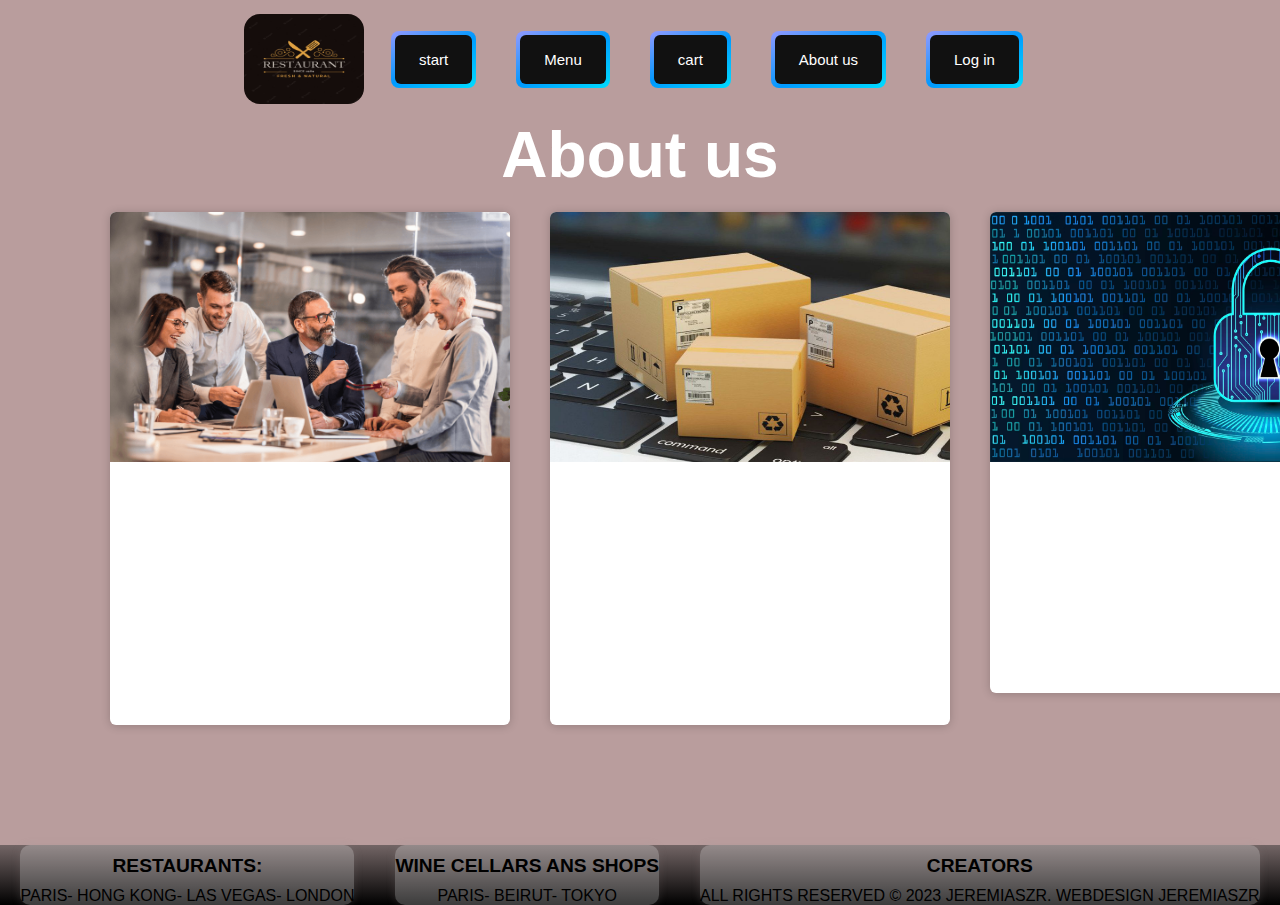
==== pages/About-us.html @ 189b48ea "arreglando" ====
<!DOCTYPE html>
<html lang="en">
<head>
    <meta charset="UTF-8">
    <meta http-equiv="X-UA-Compatible" content="IE=edge">
    <meta name="viewport" content="width=device-width, initial-scale=1.0">
    <title>About us</title>
    <link href="https://cdn.jsdelivr.net/npm/bootstrap@5.3.0-alpha3/dist/css/bootstrap.min.css" rel="stylesheet" integrity="sha384-KK94CHFLLe+nY2dmCWGMq91rCGa5gtU4mk92HdvYe+M/SXH301p5ILy+dN9+nJOZ" crossorigin="anonymous">
    <script src="https://cdn.jsdelivr.net/npm/bootstrap@5.3.0-alpha3/dist/js/bootstrap.bundle.min.js" integrity="sha384-ENjdO4Dr2bkBIFxQpeoTz1HIcje39Wm4jDKdf19U8gI4ddQ3GYNS7NTKfAdVQSZe" crossorigin="anonymous"></script>
    <link rel="stylesheet" href="../css/style.css">
    <linkrel="stylesheet" href="https://cdnjs.cloudflare.com/ajax/libs/animate.css/4.1.1/animate.min.css">
</head>
<body>
    <header>
        <nav class="header">
            <ul><img class="logoo"  src="../img/logop.avif" alt="Logo">
                <li><a href="../index.html"><button class="button"><span>start</span></button></a></li>
                <li><a href="menu.html"><button class="button"><span>Menu</span></button></a></li>
                <li><a href="cart.html"><button class="button"><span>cart</span></button></a></li>
                <li><a href="About us.html"><button class="button"><span>About us</span></button></a></li>
                <li><a href="log-in.html"><button class="button"><span>Log in</span></button></a></li>
            </ul>
        </nav>
    </header>
    <main class="main2">
        <h1>About us</h1>
        <div class="nosotros">
            <section class="container">
            <div class="row tarjetas">
                <section class="col-sm-12 col-md-6 col-lg-4" >
                    
                    <div class="card">
                        <figure>
                            <img src="../img/nosotross.png" width="400px" alt="us">
                        </figure>
                        <h3>Us </h3>
                        <div class="contenido1">
                            <p>Marvin is a luxury restaurant that requires attention to detail in every aspect. From the selection of high-quality ingredients to the presentation of the dish and customer service. Proper personnel management and menu planning are essential to its success.</p>
                        </div>
                    </div>
                </section>
                <section class="col-sm-12 col-md-6 col-lg-4">
                    <div class="card">
                        <figure>
                            <img src="../img/envios.jpg" width="400px" height="250px" alt="
                            shipping">
                        </figure>
                        <h3>Deliveries</h3>
                        <div class="contenido1">
                            <p>Marvin's food deliveries are made with high-quality packaging and proper transportation to maintain the freshness and presentation of the dish. Trained personnel provide professional, punctual, and exceptional customer service to ensure customer satisfaction.</p>
                        </div>
                    </div>
                </section>
                <section class="col-sm-12 col-md-6 col-lg-4">
                    <div class="card">
                        <figure>
                            <img src="../img/seguridad.webp" width="400px" height="250px" alt="segurity">
                        </figure>
                        <h3>Security</h3>
                        <div class="contenido1">
                            <p>"The security of Marvin's website is a priority. Encryption and authentication measures are used to protect customer data and online transactions. Constant updating and monitoring are performed to ensure website security and customer privacy.</p>
                        </div>
                    </div>
                </section>
            </div>
        </section>
        </div>
        
    </main>
    <footer class="footer">
        <div>
            <p class="RESTAURANTS"><strong>RESTAURANTS:</strong> </p>
            <p>PARIS- HONG KONG- LAS VEGAS- LONDON</p>
        </div>
        <div>
                <p class="RESTAURANTS"><strong>WINE CELLARS ANS SHOPS</strong> </p>
                <p>PARIS- BEIRUT- TOKYO</p>
            
        </div>
        <div>
            <p class="RESTAURANTS"><strong> CREATORS</strong></p>
            <p>ALL RIGHTS RESERVED © 2023 JEREMIASZR. WEBDESIGN JEREMIASZR</p>
        </div>
    </footer>
</body>
</html>
---- css/style.css ----
* {
  padding: 0;
  margin: 0;
  box-sizing: border-box;
  font-family: Arial, Helvetica, sans-serif;
}

body {
  background-color: #b99d9d;
  position: relative;
  padding-bottom: 10rem;
  color: #ffffff;
  background-image: url(../img/pexels-valeria-boltneva-1484516\ \(1\).jpg);
  background-repeat: no-repeat;
  background-size: cover;
}

h1 {
  font-size: 4rem;
}

.header {
  display: flex;
  flex-wrap: wrap;
  justify-content: center;
}
.header .logoo {
  margin: 7px;
  width: 120px;
  height: 90px;
  border-radius: 16px;
}
.header ul {
  margin: 7px;
  display: flex;
  flex-wrap: wrap;
  justify-content: space-around;
  align-items: center;
  list-style-type: none;
}
.header ul li {
  padding: 20px;
}
.header ul li a {
  text-decoration: none;
  color: #fff;
}
.header ul li a:hover {
  color: rgb(5, 13, 244);
}
.header button {
  border: 0;
  background-image: linear-gradient(150deg, #9599ff, #09f, #00DDFF);
  border-radius: 8px;
  color: #fff;
  display: flex;
  font-size: 18px;
  padding: 4px;
  cursor: pointer;
  transition: 0.3s;
}
.header button span {
  font-size: 15px;
  background-color: #111;
  padding: 16px 24px;
  border-radius: 6px;
  transition: 0.3s;
}
.header button span:hover {
  background: none;
}
.header button:active {
  transform: scale(0.9);
}

ul {
  margin: 7px;
  display: flex;
  flex-wrap: wrap;
  justify-content: space-around;
  align-items: center;
  list-style-type: none;
}
ul li {
  padding: 20px;
}
ul li a {
  text-decoration: none;
  color: #fff;
}
ul li a:hover {
  color: rgb(5, 13, 244);
}

button {
  border: 0;
  background-image: linear-gradient(150deg, #9599ff, #09f, #00DDFF);
  border-radius: 8px;
  color: #fff;
  display: flex;
  font-size: 18px;
  padding: 4px;
  cursor: pointer;
  transition: 0.3s;
}
button span {
  font-size: 15px;
  background-color: #111;
  padding: 16px 24px;
  border-radius: 6px;
  transition: 0.3s;
}
button span:hover {
  background: none;
}
button:active {
  transform: scale(0.9);
}

h1 {
  text-align: center;
}

.contenido_principal1 {
  display: flex;
  justify-content: center;
  justify-content: space-around;
}
.contenido_principal1 .conte1 {
  display: flex;
  flex-direction: column;
  margin-top: 40px;
  align-items: center;
  box-shadow: 0px 1px 10px rgba(0, 0, 0, 0.2);
  transition: all 400ms ease;
  margin-bottom: 100px;
}
.contenido_principal1 .conte1 figure {
  position: relative;
  overflow: hidden;
  cursor: pointer;
  border-radius: 10px;
}
.contenido_principal1 .conte1 figure img {
  transition: all 500ms ease-out;
}
.contenido_principal1 .conte1 figure .capa {
  position: absolute;
  top: 0;
  width: 100%;
  height: 100%;
  background-color: rgba(14, 21, 22, 0.5);
  transition: all 500ms ease-out;
  opacity: 0;
  visibility: hidden;
  text-align: center;
}
.contenido_principal1 .conte1 figure .capa .h2 {
  color: #fff;
  transition: all 500ms ease-out;
  margin-bottom: 120px;
  margin-top: 30px;
}
.contenido_principal1 .conte1 figure .capa p {
  color: #fff;
  font-size: 15px;
  line-height: 1.5;
  max-width: 220px;
  margin: auto;
}
.contenido_principal1 .conte1 figure:hover > .capa {
  opacity: 1;
  visibility: visible;
}
.contenido_principal1 .conte1 figure:hover > .capa h3 {
  margin-top: 70px;
  margin-bottom: 15px;
}
.contenido_principal1 .conte1 .fotos {
  width: 670px;
  height: 350px;
  border-radius: 10px;
}
.contenido_principal1 .conte_titulo {
  margin-top: 40px;
  font-size: 13px;
}
.contenido_principal1 .conte_titulo div p {
  text-align: center;
}
.contenido_principal1 .conte_titulo .titu2 {
  font-size: 2.5rem;
  margin-bottom: 150px;
  text-align: center;
}
.contenido_principal1 .reserva {
  display: flex;
  justify-content: center;
}

.margin {
  margin-top: 40px;
}
.margin .modoft {
  display: flex;
  align-items: center;
}
.margin .modoft img {
  border-radius: 14px;
}
.margin .titulos {
  color: #fff;
}
.margin .modo {
  margin: 10px;
  display: flex;
  justify-content: space-around;
  background-color: #fff;
  border-radius: 6px;
  cursor: default;
}
.margin .modo .menumodo {
  line-height: 20px;
}
.margin .bajo {
  margin-bottom: 50px;
}

.titulos {
  color: rgb(255, 255, 255);
}
.titulos:hover {
  transform: skew(5deg, 5deg);
}

.modoft1 {
  margin-top: 0;
}

.modo {
  margin: 30px;
  display: flex;
  justify-content: space-around;
  background-color: #fff;
  border-radius: 6px;
  cursor: default;
  color: black;
}
.modo .menumodo {
  line-height: 20px;
}
.modo .menumodo .elemento {
  transition: all 400ms ease;
}
.modo .menumodo .elemento:hover {
  transform: translatey(5%);
  background-color: rgba(80, 99, 185, 0.7450980392);
  border: 8px;
}

.flex {
  display: flex;
  justify-content: space-around;
}
.flex .flex2 {
  display: flex;
}

.nosotros {
  width: 100%;
  display: flex;
  align-items: center;
  justify-content: center;
  font-family: sans-serif;
}
.nosotros .tarjetas {
  display: flex;
  max-width: 1100px;
}
.nosotros .tarjetas .card {
  margin: 20px;
  border-radius: 6px;
  overflow: hidden;
  background: #fff;
  box-shadow: 0px 1px 10px rgba(0, 0, 0, 0.2);
  transition: all 400ms ease;
}
.nosotros .tarjetas .card:hover {
  box-shadow: 5px 5px 20px rgba(0, 0, 0, 0.6);
  transform: translatey(-5%);
}
.nosotros .tarjetas .card .contenido1 {
  display: flex;
  flex-wrap: wrap;
  padding: 15px;
  text-align: center;
}
.nosotros .tarjetas .card .contenido1 p {
  line-height: 2;
  text-align: center;
}

h3 {
  text-align: center;
  margin-bottom: 15px;
}

.boton-1 {
  display: flex;
  margin-top: 40px;
  justify-content: center;
}
.boton-1 .carac-bt {
  margin-left: 40px;
  text-decoration: none;
  background-color: #e1ad12;
  color: rgb(15, 15, 15);
  padding: 10px 20px;
  border-radius: 20px;
  transition: all 0.3s ease;
}
.boton-1 .carac-bt:hover {
  background-color: #ffc000;
  color: black;
  box-shadow: 0 0 5px #ffc000, 0 0 5px #ffc000, 0 0 5px #ffc000, 0 0 5px #ffc000;
}

footer {
  display: flex;
  position: absolute;
  bottom: 0;
  width: 100%;
  justify-content: space-around;
  background: linear-gradient(rgba(65, 62, 62, 0.589), black);
}
footer div {
  color: black;
  background: rgba(255, 255, 255, 0.2392156863);
  border-radius: 10px;
  box-shadow: 0px 1px 10px rgba(155, 143, 143, 0.2);
  transition: all 400ms ease;
}
footer div p {
  margin-top: 10px;
  text-align: center;
}
footer div .RESTAURANTS {
  font-size: 1.2rem;
}
footer div:hover {
  box-shadow: 5px 5px 20px rgba(247, 239, 239, 0.6);
  transform: translatey(-5%);
}

@media screen and (max-width: 750px) {
  body {
    width: 100%;
  }
  .main {
    background-image: url(../img/pared_vuelta.png);
    background-size: cover;
  }
  .main2 {
    background-image: url(../img/media.jpg);
  }
  ul {
    display: flex;
    flex-wrap: wrap;
  }
  ul li {
    padding: 5px;
  }
  button {
    border-radius: 4px;
    font-size: 6px;
    padding: 2px;
  }
  button span {
    padding: 5px 10px;
    border-radius: 3px;
  }
  .header {
    font-size: 75%;
  }
  .header .logoo {
    width: 50px;
    height: 30px;
  }
  h1 {
    font-size: 2rem;
  }
  .contenido_principal1 {
    display: flex;
    flex-direction: column;
  }
  .contenido_principal1 .conte1 {
    margin-bottom: 10px;
  }
  .contenido_principal1 .conte1 .fotos {
    width: 325px;
    height: 200px;
  }
  .contenido_principal1 .conte_titulo {
    display: flex;
    flex-direction: column;
    font-size: 70%;
    justify-content: none;
    background: linear-gradient(rgba(0, 0, 0, 0.24), rgba(0, 0, 0, 0.63));
  }
  .contenido_principal1 .conte_titulo .titu2 {
    margin-top: 20px;
    text-align: center;
    font-size: 0.7rem;
    margin-bottom: 20px;
  }
  .boton-1 {
    align-items: center;
    margin-top: 15px;
    margin-bottom: 10px;
    justify-content: space-around;
  }
  .boton-1 .carac-bt {
    margin-left: 0px;
  }
  /*Footer*/
  footer div P {
    font-size: 10px;
    line-height: 10px;
  }
  footer div .RESTAURANTS {
    font-size: 0.7rem;
  }
  /*MENU*/
  h2 {
    text-align: center;
  }
  .modoft img {
    padding-left: 60px;
  }
}/*# sourceMappingURL=style.css.map */
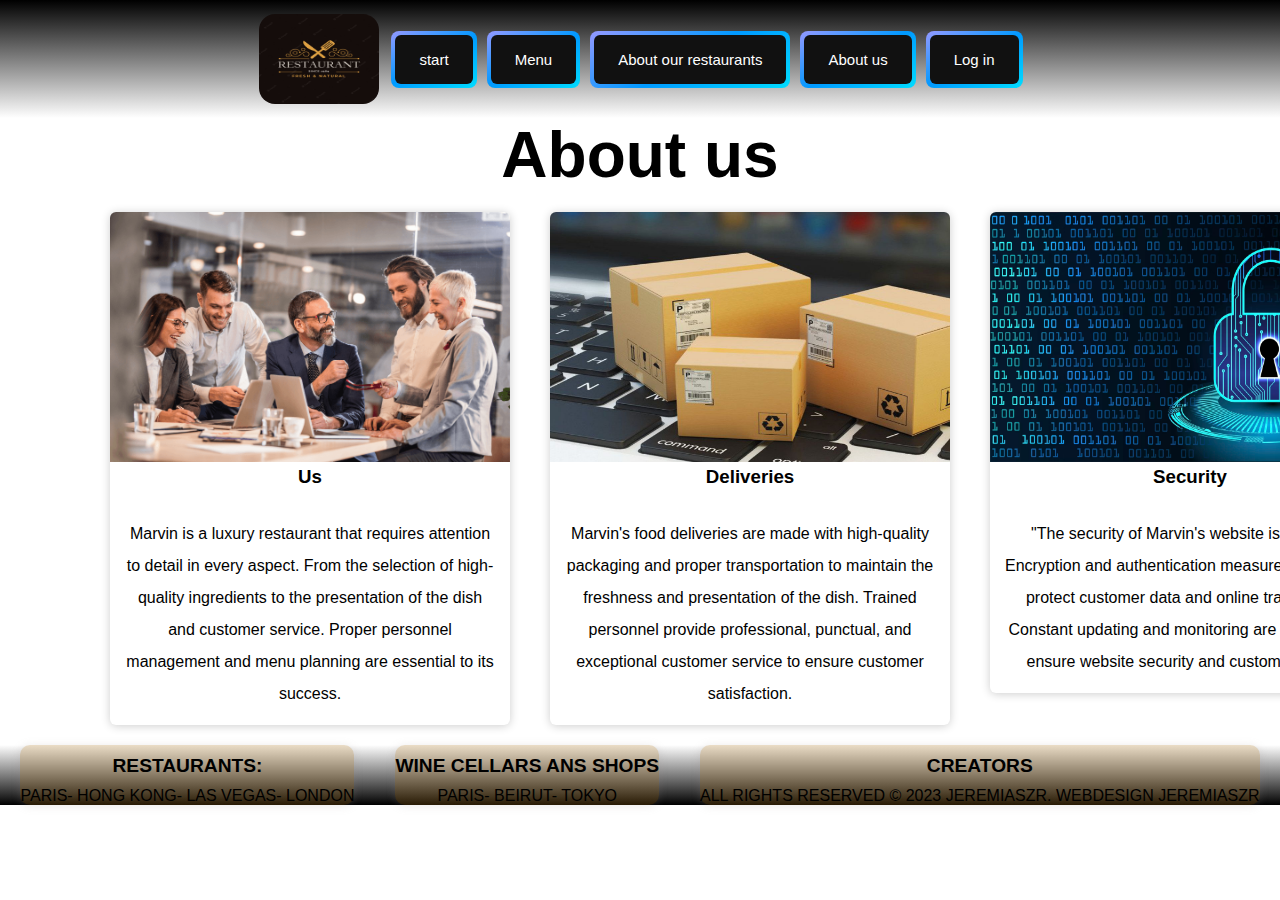
==== commit 5d234551: "terminando los demas restaurantes" ====
--- a/pages/About-us.html
+++ b/pages/About-us.html
@@ -5,10 +5,13 @@
     <meta http-equiv="X-UA-Compatible" content="IE=edge">
     <meta name="viewport" content="width=device-width, initial-scale=1.0">
     <title>About us</title>
+    <link rel="icon" href="../img/icon.ico">
     <link href="https://cdn.jsdelivr.net/npm/bootstrap@5.3.0-alpha3/dist/css/bootstrap.min.css" rel="stylesheet" integrity="sha384-KK94CHFLLe+nY2dmCWGMq91rCGa5gtU4mk92HdvYe+M/SXH301p5ILy+dN9+nJOZ" crossorigin="anonymous">
     <script src="https://cdn.jsdelivr.net/npm/bootstrap@5.3.0-alpha3/dist/js/bootstrap.bundle.min.js" integrity="sha384-ENjdO4Dr2bkBIFxQpeoTz1HIcje39Wm4jDKdf19U8gI4ddQ3GYNS7NTKfAdVQSZe" crossorigin="anonymous"></script>
     <link rel="stylesheet" href="../css/style.css">
     <linkrel="stylesheet" href="https://cdnjs.cloudflare.com/ajax/libs/animate.css/4.1.1/animate.min.css">
+    <meta name="description" content="We are a restaurant with the best safety and hygiene practices, and we have experienced workers in the food industry to meet all your needs.">
+    <meta name="keywords" content="restaurant, foot , eat, beautiful, luxury, dinner, lunch, luxury food, menu, Delivery ">
 </head>
 <body>
     <header>
@@ -16,8 +19,8 @@
             <ul><img class="logoo"  src="../img/logop.avif" alt="Logo">
                 <li><a href="../index.html"><button class="button"><span>start</span></button></a></li>
                 <li><a href="menu.html"><button class="button"><span>Menu</span></button></a></li>
-                <li><a href="cart.html"><button class="button"><span>cart</span></button></a></li>
-                <li><a href="About us.html"><button class="button"><span>About us</span></button></a></li>
+                <li><a href="mundo.html"><button class="button"><span>About our restaurants</span></button></a></li>
+                <li><a href="About-us.html"><button class="button"><span>About us</span></button></a></li>
                 <li><a href="log-in.html"><button class="button"><span>Log in</span></button></a></li>
             </ul>
         </nav>
--- a/css/style.css
+++ b/css/style.css
@@ -1,3 +1,4 @@
+@charset "UTF-8";
 * {
   padding: 0;
   margin: 0;
@@ -7,12 +8,8 @@
 
 body {
   background-color: #b99d9d;
-  position: relative;
-  padding-bottom: 10rem;
-  color: #ffffff;
-  background-image: url(../img/pexels-valeria-boltneva-1484516\ \(1\).jpg);
-  background-repeat: no-repeat;
-  background-size: cover;
+  color: black;
+  background-color: #ffffff;
 }
 
 h1 {
@@ -21,8 +18,10 @@
 
 .header {
   display: flex;
+  justify-content: center;
+  background: linear-gradient(black, rgb(255, 255, 255));
   flex-wrap: wrap;
-  justify-content: center;
+  /*color azul lindo 0A4D68*/
 }
 .header .logoo {
   margin: 7px;
@@ -33,13 +32,13 @@
 .header ul {
   margin: 7px;
   display: flex;
+  padding: 0;
   flex-wrap: wrap;
-  justify-content: space-around;
   align-items: center;
   list-style-type: none;
 }
 .header ul li {
-  padding: 20px;
+  padding: 5px;
 }
 .header ul li a {
   text-decoration: none;
@@ -82,7 +81,7 @@
   list-style-type: none;
 }
 ul li {
-  padding: 20px;
+  padding: 5px;
 }
 ul li a {
   text-decoration: none;
@@ -121,6 +120,10 @@
   text-align: center;
 }
 
+.one {
+  background: linear-gradient(white, rgba(83, 144, 160, 0.712), white);
+}
+
 .contenido_principal1 {
   display: flex;
   justify-content: center;
@@ -133,7 +136,7 @@
   align-items: center;
   box-shadow: 0px 1px 10px rgba(0, 0, 0, 0.2);
   transition: all 400ms ease;
-  margin-bottom: 100px;
+  margin-bottom: 50px;
 }
 .contenido_principal1 .conte1 figure {
   position: relative;
@@ -158,8 +161,8 @@
 .contenido_principal1 .conte1 figure .capa .h2 {
   color: #fff;
   transition: all 500ms ease-out;
-  margin-bottom: 120px;
-  margin-top: 30px;
+  margin-bottom: 20px;
+  margin-top: 10px;
 }
 .contenido_principal1 .conte1 figure .capa p {
   color: #fff;
@@ -183,7 +186,6 @@
 }
 .contenido_principal1 .conte_titulo {
   margin-top: 40px;
-  font-size: 13px;
 }
 .contenido_principal1 .conte_titulo div p {
   text-align: center;
@@ -193,77 +195,188 @@
   margin-bottom: 150px;
   text-align: center;
 }
-.contenido_principal1 .reserva {
-  display: flex;
-  justify-content: center;
-}
-
-.margin {
-  margin-top: 40px;
-}
-.margin .modoft {
-  display: flex;
+
+h2 {
+  text-align: center;
+  margin-bottom: 50px;
+}
+
+.contenidosegundo {
+  display: flex;
+  justify-content: center;
+  color: black;
+}
+.contenidosegundo:nth-child(1) div {
+  text-align: center;
+  margin-right: 50px;
+  margin-left: 50px;
+  box-shadow: 0px 1px 10px rgba(0, 0, 0, 0.2);
+  border-top-right-radius: 10px;
+  border-top-left-radius: 10px;
+}
+.contenidosegundo:nth-child(1) div h3 {
+  background-color: rgba(83, 144, 160, 0.712);
+  border-top-right-radius: 10px;
+  border-top-left-radius: 10px;
+}
+
+.contenidosegundo {
+  display: flex;
+  justify-content: center;
+  color: black;
+}
+.contenidosegundo:nth-child(2) div {
+  text-align: center;
+  margin-right: 50px;
+  margin-left: 50px;
+  box-shadow: 0px 1px 10px rgba(0, 0, 0, 0.2);
+  border-top-right-radius: 10px;
+  border-top-left-radius: 10px;
+}
+.contenidosegundo:nth-child(2) div h3 {
+  background-color: rgba(83, 144, 160, 0.712);
+  border-top-right-radius: 10px;
+  border-top-left-radius: 10px;
+}
+
+.contenidosegundo {
+  display: flex;
+  justify-content: center;
+  color: black;
+}
+.contenidosegundo:nth-child(3) div {
+  text-align: center;
+  margin-right: 50px;
+  margin-left: 50px;
+  box-shadow: 0px 1px 10px rgba(0, 0, 0, 0.2);
+  border-top-right-radius: 10px;
+  border-top-left-radius: 10px;
+}
+.contenidosegundo:nth-child(3) div h3 {
+  background-color: rgba(83, 144, 160, 0.712);
+  border-top-right-radius: 10px;
+  border-top-left-radius: 10px;
+}
+
+.contenidosegundo {
+  display: flex;
+  justify-content: center;
+  color: black;
+}
+.contenidosegundo:nth-child(4) div {
+  text-align: center;
+  margin-right: 50px;
+  margin-left: 50px;
+  box-shadow: 0px 1px 10px rgba(0, 0, 0, 0.2);
+  border-top-right-radius: 10px;
+  border-top-left-radius: 10px;
+}
+.contenidosegundo:nth-child(4) div h3 {
+  background-color: rgba(83, 144, 160, 0.712);
+  border-top-right-radius: 10px;
+  border-top-left-radius: 10px;
+}
+
+.contenidosegundo {
+  display: flex;
+  justify-content: center;
+  color: black;
+}
+.contenidosegundo:nth-child(5) div {
+  text-align: center;
+  margin-right: 50px;
+  margin-left: 50px;
+  box-shadow: 0px 1px 10px rgba(0, 0, 0, 0.2);
+  border-top-right-radius: 10px;
+  border-top-left-radius: 10px;
+}
+.contenidosegundo:nth-child(5) div h3 {
+  background-color: rgba(83, 144, 160, 0.712);
+  border-top-right-radius: 10px;
+  border-top-left-radius: 10px;
+}
+
+.antes, .ahora {
+  display: flex;
+  flex-direction: row;
+  justify-content: center;
+  margin-top: 80px;
+  margin: 80px 50px 50px 50px;
+  box-shadow: 0px 1px 10px rgba(0, 0, 0, 0.2);
   align-items: center;
-}
-.margin .modoft img {
-  border-radius: 14px;
-}
-.margin .titulos {
-  color: #fff;
-}
-.margin .modo {
-  margin: 10px;
-  display: flex;
+  text-align: center;
+  color: #b97425;
+  background-color: rgba(250, 235, 215, 0.692);
+}
+.antes div h3, .ahora div h3 {
+  color: black;
+  margin-bottom: 30px;
+}
+.antes .antesft, .ahora .antesft {
+  margin-right: 100px;
+  border-radius: 10px;
+}
+
+.ahora .despuesft {
+  margin-left: 100px;
+  border-radius: 10px;
+}
+
+.history {
+  margin-top: 50px;
+}
+
+.titucomi {
+  text-align: center;
+  margin: 50px;
+}
+
+.entrad {
+  display: flex;
+  flex-wrap: wrap;
+  flex-direction: row;
   justify-content: space-around;
+}
+.entrad .tarjetacomi {
   background-color: #fff;
-  border-radius: 6px;
-  cursor: default;
-}
-.margin .modo .menumodo {
-  line-height: 20px;
-}
-.margin .bajo {
-  margin-bottom: 50px;
-}
-
-.titulos {
-  color: rgb(255, 255, 255);
-}
-.titulos:hover {
-  transform: skew(5deg, 5deg);
-}
-
-.modoft1 {
-  margin-top: 0;
-}
-
-.modo {
-  margin: 30px;
+  color: #000000;
+  display: flex;
+  flex-direction: column;
+  border-radius: 10px;
+  box-shadow: 0px 1px 10px rgba(155, 143, 143, 0.2);
+}
+.entrad .tarjetacomi img {
+  border-radius: 10px;
+}
+.entrad .tarjetacomi .nombre_precio, .entrad .tarjetacomi .precio_comprar {
   display: flex;
   justify-content: space-around;
-  background-color: #fff;
-  border-radius: 6px;
-  cursor: default;
-  color: black;
-}
-.modo .menumodo {
-  line-height: 20px;
-}
-.modo .menumodo .elemento {
-  transition: all 400ms ease;
-}
-.modo .menumodo .elemento:hover {
-  transform: translatey(5%);
-  background-color: rgba(80, 99, 185, 0.7450980392);
-  border: 8px;
-}
-
-.flex {
-  display: flex;
+  flex-wrap: wrap;
+  flex-direction: row;
   justify-content: space-around;
-}
-.flex .flex2 {
-  display: flex;
+  align-items: center;
+}
+.entrad .tarjetacomi .nombre_precio p, .entrad .tarjetacomi .precio_comprar p {
+  font-size: 15px;
+}
+.entrad .altoft {
+  height: 280px;
+  width: 420px;
+}
+
+.fin {
+  margin-bottom: 80px;
+}
+
+.botonbuy {
+  margin-top: 20px;
+  margin-bottom: 20px;
+  color: rgb(0, 0, 0);
+  background: rgba(192, 110, 33, 0.815);
+  padding: 6px;
+  border-radius: 10px;
+  font-size: 20px;
+  font-family: "Trebuchet MS", "Lucida Sans Unicode", "Lucida Grande", "Lucida Sans", Arial, sans-serif;
 }
 
 .nosotros {
@@ -305,10 +418,75 @@
   margin-bottom: 15px;
 }
 
+.paris {
+  display: flex;
+  justify-content: space-around;
+}
+
+.ini {
+  margin: 0;
+  padding: 0;
+  box-sizing: border-box;
+  font-family: Arial, Helvetica, sans-serif;
+}
+.ini .form {
+  width: 400px;
+  height: 340px;
+  background-color: #4e4d4d;
+  margin: auto;
+  margin-top: 80px;
+  margin-bottom: 300px;
+  box-shadow: 7px 13px 37px #000;
+  padding: 20px 30px;
+  border-top: 4px solid #017bab;
+  color: white;
+}
+.ini .form a {
+  color: white;
+  text-decoration: none;
+  font-family: Arial, Helvetica, sans-serif;
+  font-size: 14px;
+}
+.ini .form a:hover {
+  text-decoration: underline;
+}
+.ini .form p {
+  height: 40px;
+  text-align: center;
+  border-bottom: 1px solid;
+}
+.ini .form .h1 {
+  margin: 0;
+  text-align: center;
+  height: 40px;
+  margin-bottom: 30px;
+  border-bottom: 1px solid;
+  font-size: 20px;
+}
+.ini .form .control {
+  width: 100%;
+  border: 1px solid #017bab;
+  margin-bottom: 15px;
+  padding: 11px 10px;
+  background: #252323;
+  font-size: 14px;
+  font-weight: bold;
+  border-radius: 6px;
+}
+.ini .form .button {
+  width: 100%;
+  height: 40px;
+  background: #017bab;
+  border: none;
+  color: white;
+  border-radius: 6px;
+  margin-bottom: 16px;
+}
+
 .boton-1 {
   display: flex;
+  justify-content: center;
   margin-top: 40px;
-  justify-content: center;
 }
 .boton-1 .carac-bt {
   margin-left: 40px;
@@ -327,15 +505,12 @@
 
 footer {
   display: flex;
-  position: absolute;
-  bottom: 0;
-  width: 100%;
   justify-content: space-around;
-  background: linear-gradient(rgba(65, 62, 62, 0.589), black);
+  background: linear-gradient(rgba(255, 255, 255, 0.404), black);
 }
 footer div {
   color: black;
-  background: rgba(255, 255, 255, 0.2392156863);
+  background: rgba(172, 112, 22, 0.2392156863);
   border-radius: 10px;
   box-shadow: 0px 1px 10px rgba(155, 143, 143, 0.2);
   transition: all 400ms ease;
@@ -352,16 +527,14 @@
   transform: translatey(-5%);
 }
 
+/*footer paginas chicas*/
 @media screen and (max-width: 750px) {
   body {
     width: 100%;
   }
-  .main {
-    background-image: url(../img/pared_vuelta.png);
-    background-size: cover;
-  }
   .main2 {
     background-image: url(../img/media.jpg);
+    background-size: cover;
   }
   ul {
     display: flex;
@@ -383,8 +556,8 @@
     font-size: 75%;
   }
   .header .logoo {
-    width: 50px;
-    height: 30px;
+    width: 100px;
+    height: 80px;
   }
   h1 {
     font-size: 2rem;
@@ -397,15 +570,13 @@
     margin-bottom: 10px;
   }
   .contenido_principal1 .conte1 .fotos {
-    width: 325px;
+    width: 320px;
     height: 200px;
   }
   .contenido_principal1 .conte_titulo {
     display: flex;
     flex-direction: column;
-    font-size: 70%;
     justify-content: none;
-    background: linear-gradient(rgba(0, 0, 0, 0.24), rgba(0, 0, 0, 0.63));
   }
   .contenido_principal1 .conte_titulo .titu2 {
     margin-top: 20px;
@@ -413,6 +584,43 @@
     font-size: 0.7rem;
     margin-bottom: 20px;
   }
+  .contenido_principal1 .conte_titulo .titu2 .tamaño p {
+    font-size: 10px;
+  }
+  h2 {
+    margin-top: 50px;
+  }
+  .contenidosegundo {
+    display: flex;
+    flex-direction: column;
+  }
+  .contenidosegundo div {
+    margin-bottom: 20px;
+  }
+  .contenidosegundo div .imgantesahora {
+    width: 150px;
+  }
+  .antes, .ahora {
+    display: flex;
+    flex-direction: column;
+    border-radius: 10px;
+    align-items: center;
+    justify-content: center;
+  }
+  .antes .antesft, .ahora .antesft {
+    justify-content: center;
+    margin-right: 0px;
+    margin-bottom: 30px;
+    width: 222px;
+  }
+  .ahora {
+    display: flex;
+    flex-direction: column-reverse;
+  }
+  .ahora .despuesft {
+    margin: 0;
+    width: 222px;
+  }
   .boton-1 {
     align-items: center;
     margin-top: 15px;
@@ -434,7 +642,23 @@
   h2 {
     text-align: center;
   }
-  .modoft img {
-    padding-left: 60px;
+  .entrad .tarjetacomi {
+    margin-top: 33px;
+  }
+  .entrad .tarjetacomi .altoft {
+    height: 166px;
+    width: 250px;
+  }
+  .register {
+    justify-content: start;
+    flex-direction: column;
+    margin: 0;
+  }
+  .register .contrado img {
+    width: 300px;
+  }
+  .register .registro {
+    margin-left: 0;
+    margin-right: 0;
   }
 }/*# sourceMappingURL=style.css.map */